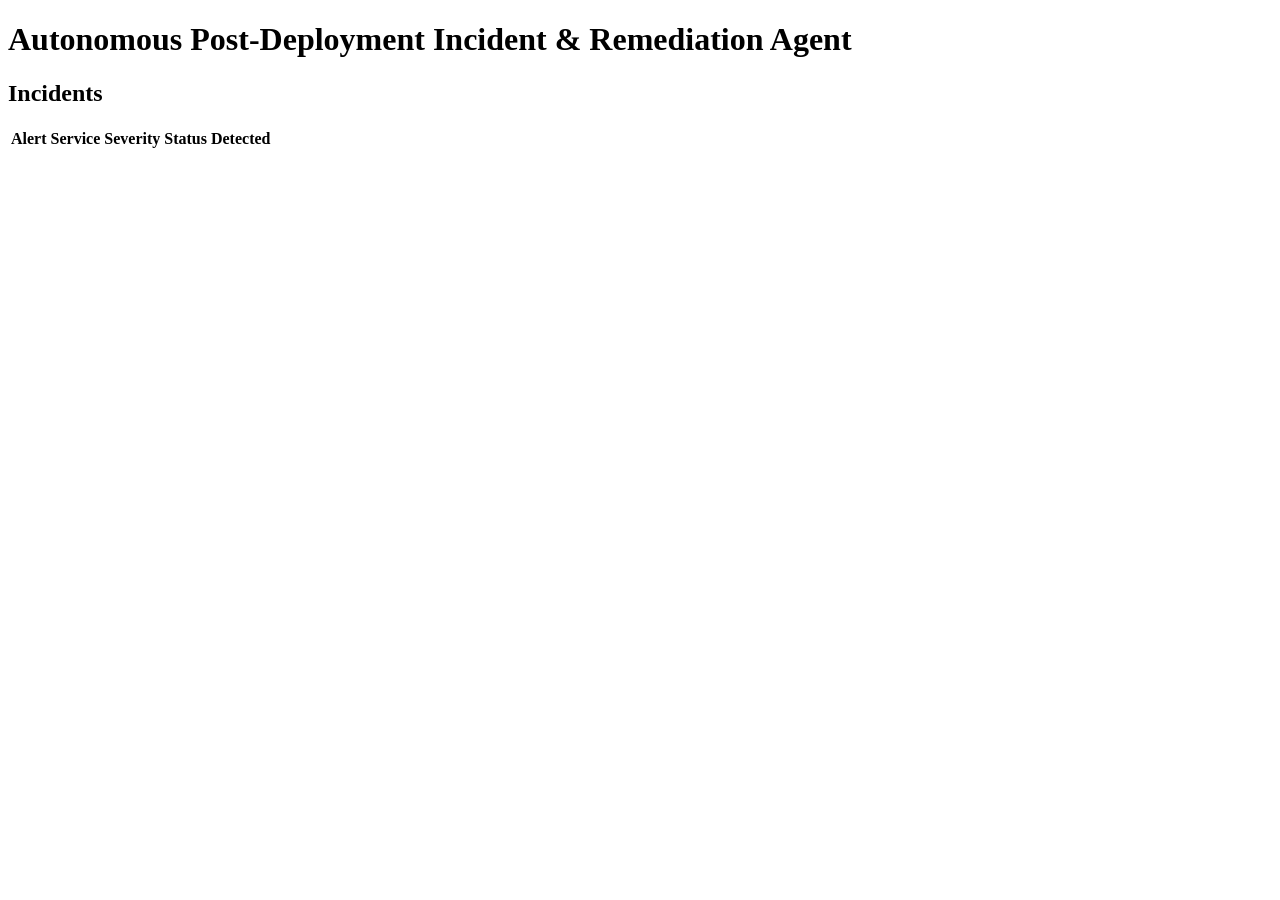
==== ui/index.html @ 5dd8106c "update 1" ====
<!DOCTYPE html>
<html lang="en">
<head>
<meta charset="UTF-8" />
<title>Incident Remediation Agent — Approval Dashboard</title>
<link rel="stylesheet" href="/style.css" />
</head>
<body>
  <header>
    <h1>Autonomous Post-Deployment Incident &amp; Remediation Agent</h1>
  </header>

  <div class="layout">
    <main>
      <section id="incident-list-section">
        <h2>Incidents</h2>
        <table id="incident-table">
          <thead>
            <tr><th>Alert</th><th>Service</th><th>Severity</th><th>Status</th><th>Detected</th></tr>
          </thead>
          <tbody id="incident-table-body"></tbody>
        </table>
      </section>

      <section id="incident-detail-section" hidden>
        <h2 id="detail-title">Incident</h2>

        <div class="panel">
          <h3>Evidence</h3>
          <pre id="evidence-text"></pre>
        </div>

        <div class="panel">
          <h3>Root Cause Analysis</h3>
          <p id="rca-text"></p>
        </div>

        <div class="panel">
          <h3>Similar Past Incidents</h3>
          <ul id="similar-list"></ul>
        </div>

        <div id="approval-panel" class="panel" hidden>
          <h3>Proposed Remediation Plan — Approval Required</h3>
          <pre id="plan-text"></pre>
          <input id="actor-name" placeholder="your name" />
          <input id="reason-text" placeholder="optional comment / rejection reason" />
          <button id="approve-btn">Approve &amp; Remediate</button>
          <button id="reject-btn" class="secondary">Reject / Escalate</button>
        </div>

        <div id="outcome-panel" class="panel" hidden>
          <h3>Outcome</h3>
          <p id="outcome-text"></p>
        </div>

        <h3>Audit Log</h3>
        <div id="audit-log"></div>
      </section>
    </main>
  </div>

<script src="/app.js"></script>
</body>
</html>
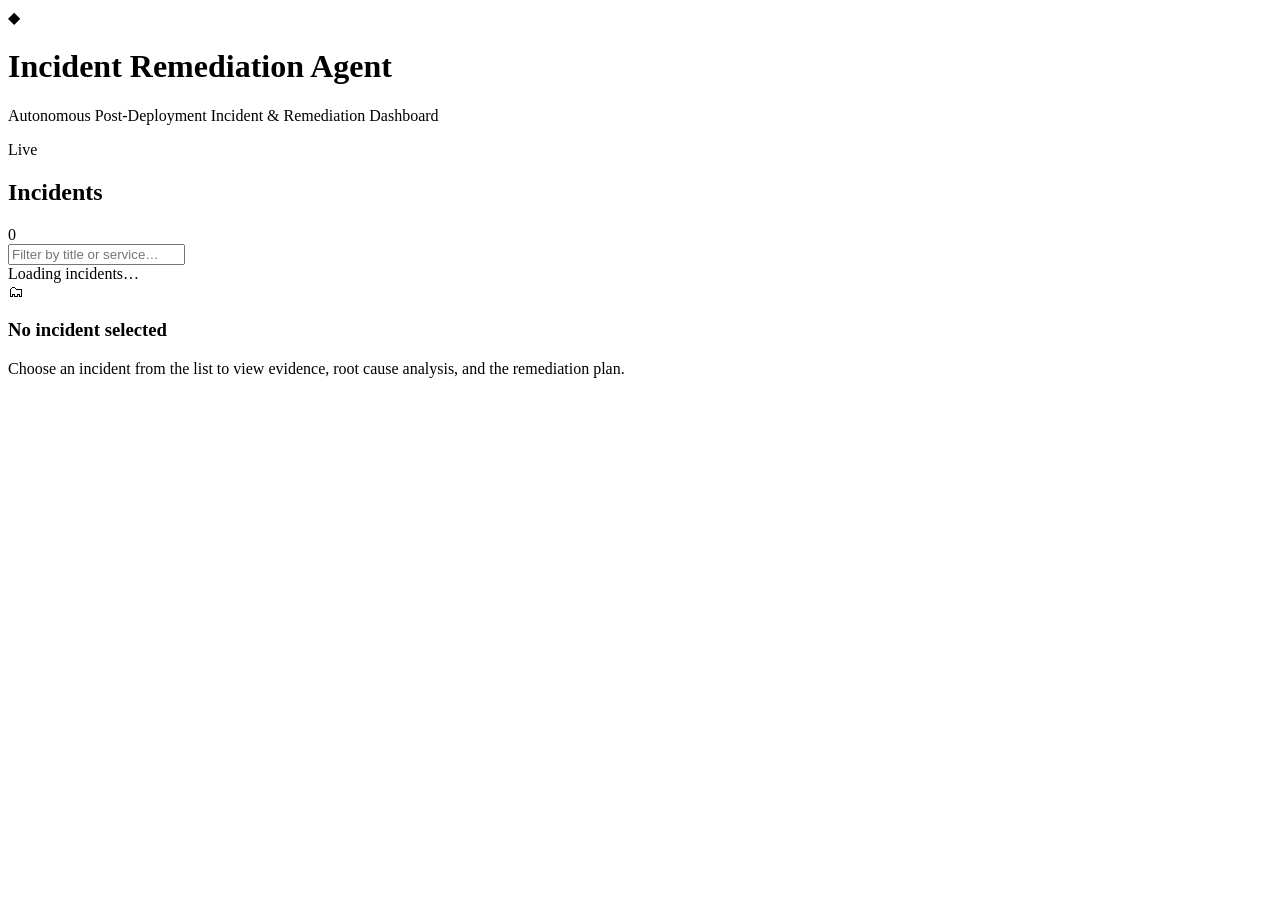
==== commit a540e996: "ui update and env set" ====
--- a/ui/index.html
+++ b/ui/index.html
@@ -2,62 +2,97 @@
 <html lang="en">
 <head>
 <meta charset="UTF-8" />
+<meta name="viewport" content="width=device-width, initial-scale=1" />
 <title>Incident Remediation Agent — Approval Dashboard</title>
+<link rel="preconnect" href="https://fonts.googleapis.com" />
+<link href="https://fonts.googleapis.com/css2?family=Inter:wght@400;500;600;700&family=JetBrains+Mono:wght@400;500&display=swap" rel="stylesheet" />
 <link rel="stylesheet" href="/style.css" />
 </head>
 <body>
-  <header>
-    <h1>Autonomous Post-Deployment Incident &amp; Remediation Agent</h1>
-  </header>
+  <div class="app">
+    <header class="topbar">
+      <div class="brand">
+        <span class="brand-mark">◆</span>
+        <div class="brand-text">
+          <h1>Incident Remediation Agent</h1>
+          <p class="subtitle">Autonomous Post-Deployment Incident &amp; Remediation Dashboard</p>
+        </div>
+      </div>
+      <div class="topbar-status">
+        <span class="live-dot" aria-hidden="true"></span>
+        <span>Live</span>
+      </div>
+    </header>
 
-  <div class="layout">
-    <main>
-      <section id="incident-list-section">
-        <h2>Incidents</h2>
-        <table id="incident-table">
-          <thead>
-            <tr><th>Alert</th><th>Service</th><th>Severity</th><th>Status</th><th>Detected</th></tr>
-          </thead>
-          <tbody id="incident-table-body"></tbody>
-        </table>
-      </section>
+    <div class="layout">
+      <aside class="sidebar">
+        <div class="sidebar-header">
+          <h2>Incidents</h2>
+          <span id="incident-count" class="count-badge">0</span>
+        </div>
+        <input id="incident-search" class="search-input" type="search" placeholder="Filter by title or service…" autocomplete="off" />
+        <div id="incident-list" class="incident-list">
+          <div class="list-empty">Loading incidents…</div>
+        </div>
+      </aside>
 
-      <section id="incident-detail-section" hidden>
-        <h2 id="detail-title">Incident</h2>
-
-        <div class="panel">
-          <h3>Evidence</h3>
-          <pre id="evidence-text"></pre>
+      <main class="detail">
+        <div id="empty-state" class="empty-state">
+          <div class="empty-icon" aria-hidden="true">🗂</div>
+          <h3>No incident selected</h3>
+          <p>Choose an incident from the list to view evidence, root cause analysis, and the remediation plan.</p>
         </div>
 
-        <div class="panel">
-          <h3>Root Cause Analysis</h3>
-          <p id="rca-text"></p>
-        </div>
+        <section id="incident-detail-section" hidden>
+          <div class="detail-header">
+            <div>
+              <h2 id="detail-title">Incident</h2>
+              <div id="detail-meta" class="detail-meta"></div>
+            </div>
+          </div>
 
-        <div class="panel">
-          <h3>Similar Past Incidents</h3>
-          <ul id="similar-list"></ul>
-        </div>
+          <div class="panel">
+            <h3>Evidence</h3>
+            <pre id="evidence-text" class="code-block"></pre>
+          </div>
 
-        <div id="approval-panel" class="panel" hidden>
-          <h3>Proposed Remediation Plan — Approval Required</h3>
-          <pre id="plan-text"></pre>
-          <input id="actor-name" placeholder="your name" />
-          <input id="reason-text" placeholder="optional comment / rejection reason" />
-          <button id="approve-btn">Approve &amp; Remediate</button>
-          <button id="reject-btn" class="secondary">Reject / Escalate</button>
-        </div>
+          <div class="panel">
+            <h3>Root Cause Analysis</h3>
+            <p id="rca-text" class="rca-text"></p>
+          </div>
 
-        <div id="outcome-panel" class="panel" hidden>
-          <h3>Outcome</h3>
-          <p id="outcome-text"></p>
-        </div>
+          <div class="panel">
+            <h3>Similar Past Incidents</h3>
+            <ul id="similar-list" class="similar-list"></ul>
+          </div>
 
-        <h3>Audit Log</h3>
-        <div id="audit-log"></div>
-      </section>
-    </main>
+          <div id="approval-panel" class="panel approval-panel" hidden>
+            <h3><span class="warn-icon" aria-hidden="true">&#9888;</span> Proposed Remediation Plan — Approval Required</h3>
+            <pre id="plan-text" class="code-block"></pre>
+            <div class="approval-form">
+              <div class="approval-inputs">
+                <input id="actor-name" placeholder="Your name" />
+                <input id="reason-text" placeholder="Optional comment / rejection reason" />
+              </div>
+              <div class="approval-actions">
+                <button id="approve-btn">Approve &amp; Remediate</button>
+                <button id="reject-btn" class="secondary">Reject / Escalate</button>
+              </div>
+            </div>
+          </div>
+
+          <div id="outcome-panel" class="panel" hidden>
+            <h3>Outcome</h3>
+            <p id="outcome-text"></p>
+          </div>
+
+          <div class="panel">
+            <h3>Audit Log</h3>
+            <div id="audit-log" class="audit-log"></div>
+          </div>
+        </section>
+      </main>
+    </div>
   </div>
 
 <script src="/app.js"></script>
